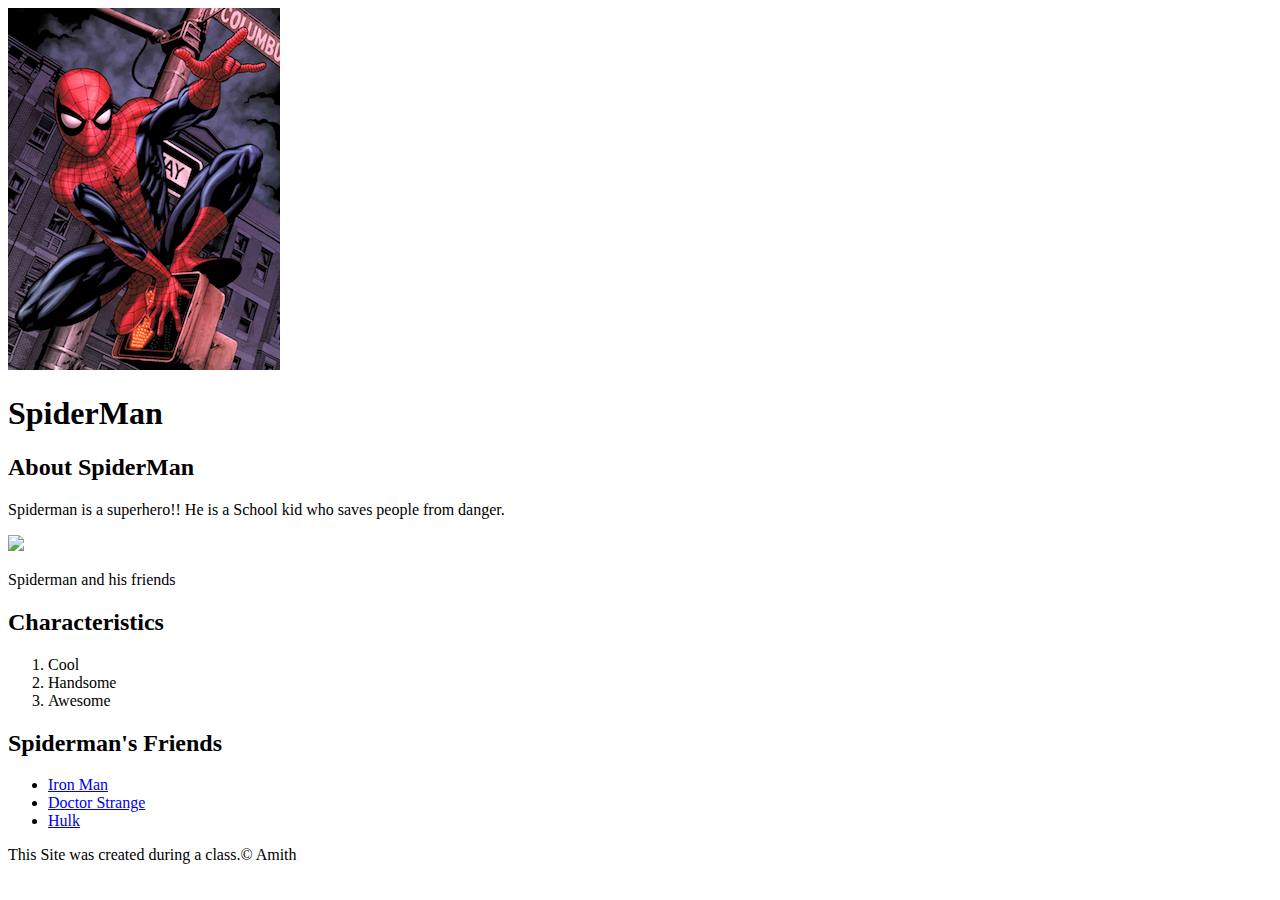
==== index.html @ 14b13ca0 "first webpage" ====
<!DOCTYPE html>
<html>
<head>
	<title>SpiderMan</title>
	<link rel="icon" href="images/spiderman2.jpg"></link>
</head>
<body>
	<!--Header-->
	<header>
		<img src="images/spiderman2.jpg">
		<h1>SpiderMan</h1>
	</header>

	<!--Main-->
	<main>
	<h2>About SpiderMan</h2>
	<p>Spiderman is a superhero!! He is a School kid who saves people from danger.</p>
	<img src="images/Spiderman.jpg">

	<p>Spiderman and his friends</p>
	<h2>Characteristics</h2>
	<ol>
		<li>Cool</li>
		<li>Handsome</li>
		<li>Awesome</li>
	</ol>
	<h2>Spiderman's Friends</h2>
	<ul>
		<li><a target="blank" href="https://marvelcinematicuniverse.fandom.com/wiki/Iron_Man">Iron Man</a></li>
		<li><a target="blank" href="https://marvel.fandom.com/wiki/Stephen_Strange_(Earth-616)">Doctor Strange</a></li>
		<li><a target="blank" href="https://marvel.fandom.com/wiki/Bruce_Banner_(Earth-616)">Hulk</a></li>
	</ul>
	</main>
	<!--footer-->
	<footer>
		<p>This Site was created during a class.&copy; 
		Amith</p>
	</footer>

</body>
</html>
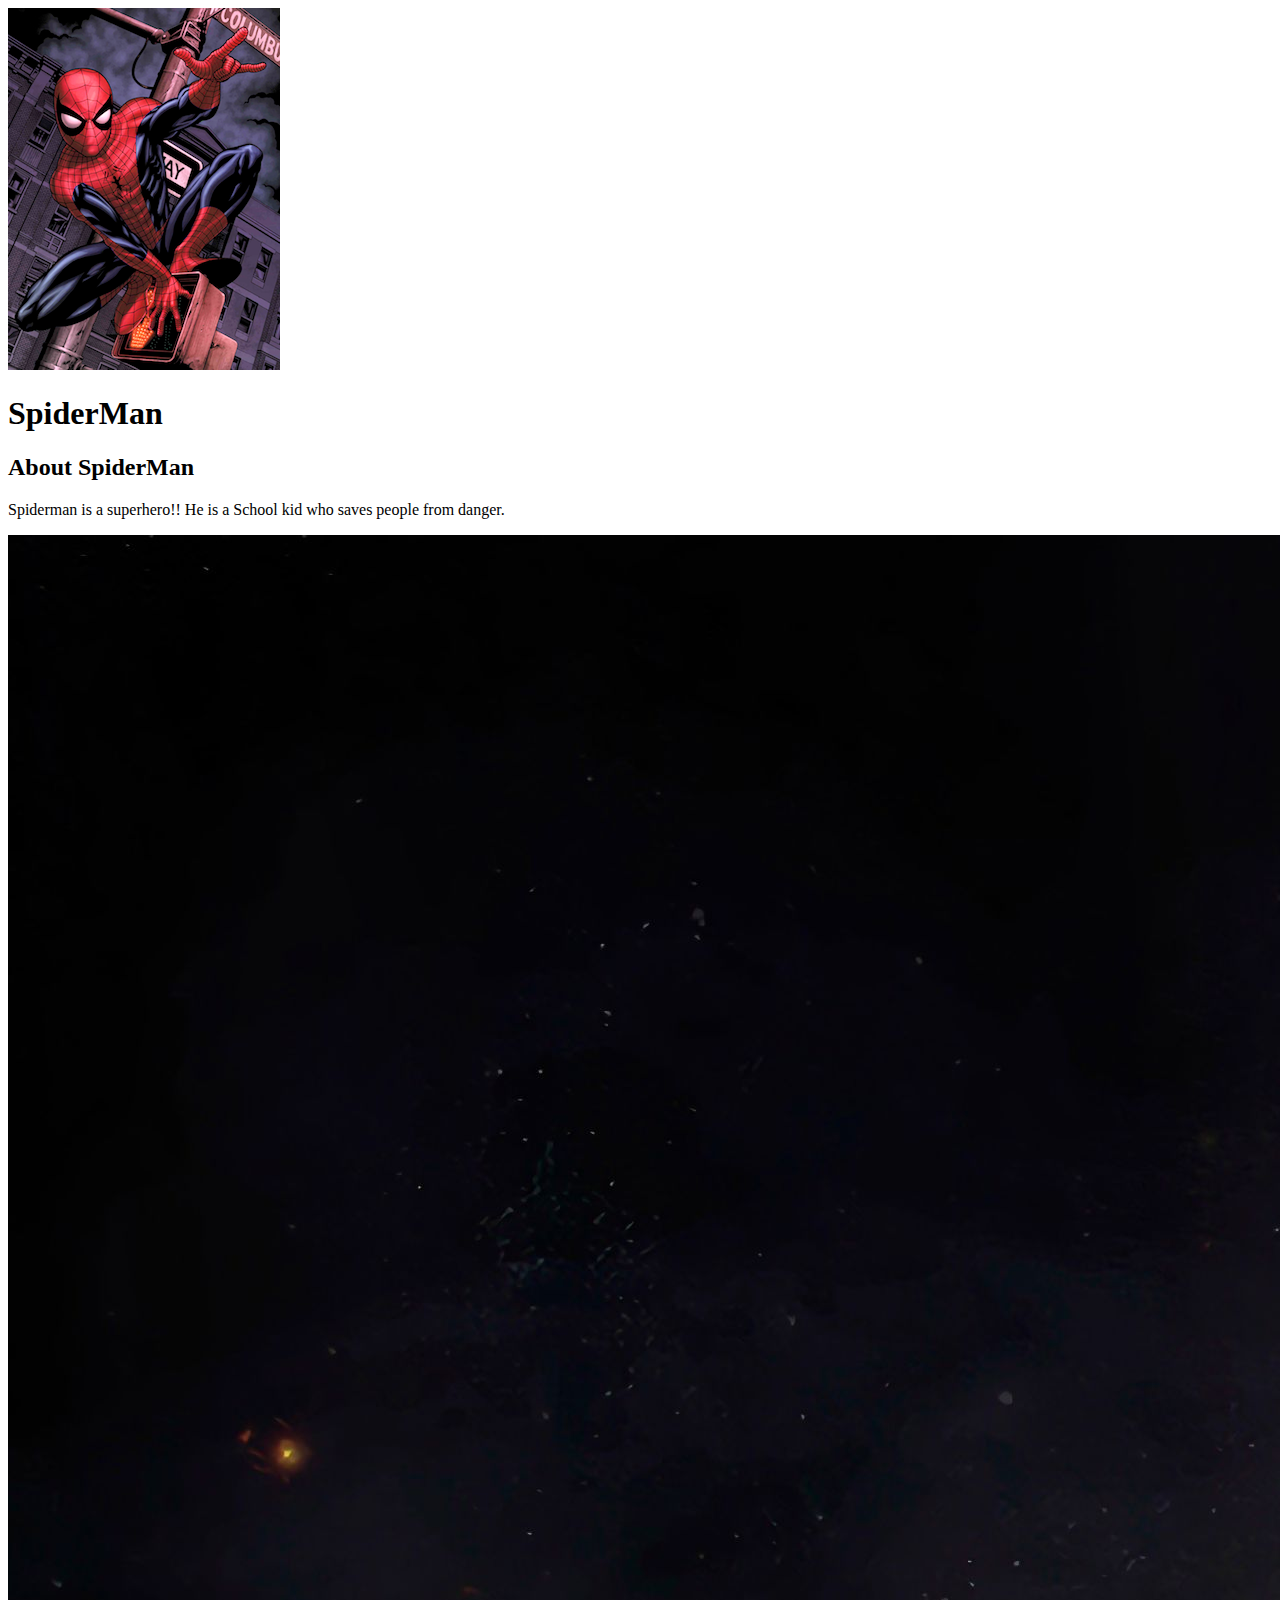
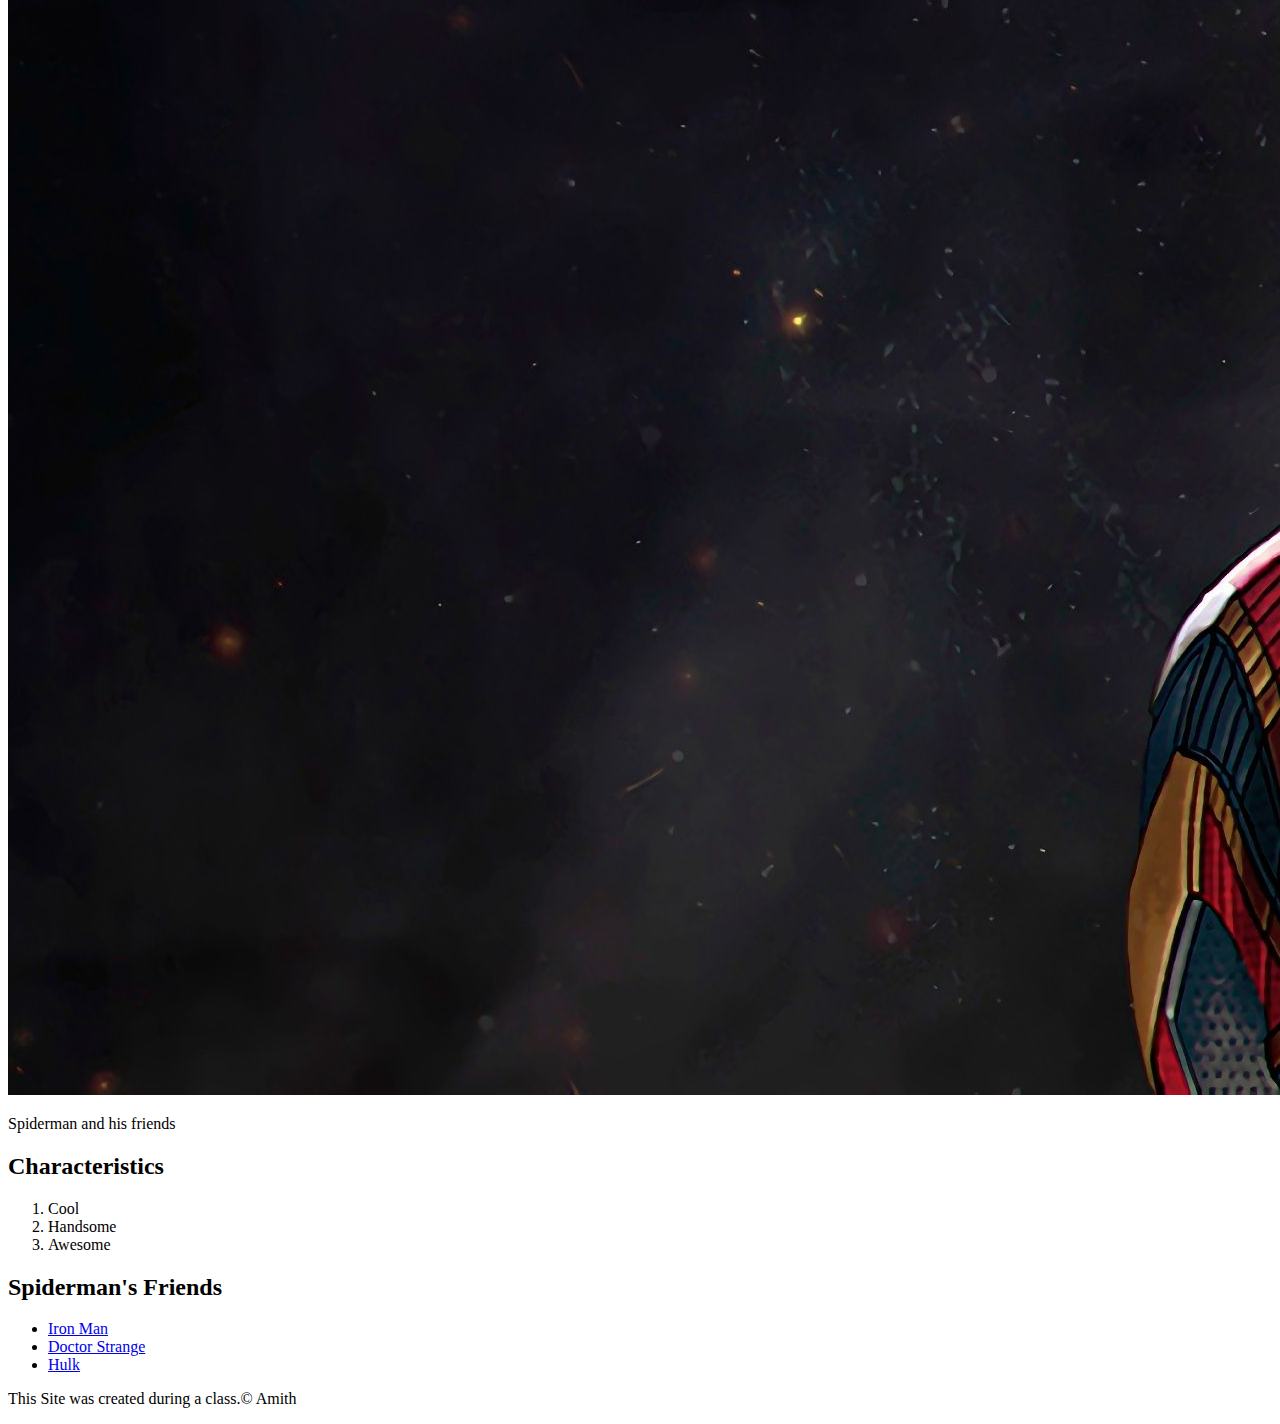
==== commit 39afde67: "Update index.html" ====
--- a/index.html
+++ b/index.html
@@ -15,7 +15,7 @@
 	<main>
 	<h2>About SpiderMan</h2>
 	<p>Spiderman is a superhero!! He is a School kid who saves people from danger.</p>
-	<img src="images/Spiderman.jpg">
+	<img src="images/spiderman.jpg">
 
 	<p>Spiderman and his friends</p>
 	<h2>Characteristics</h2>
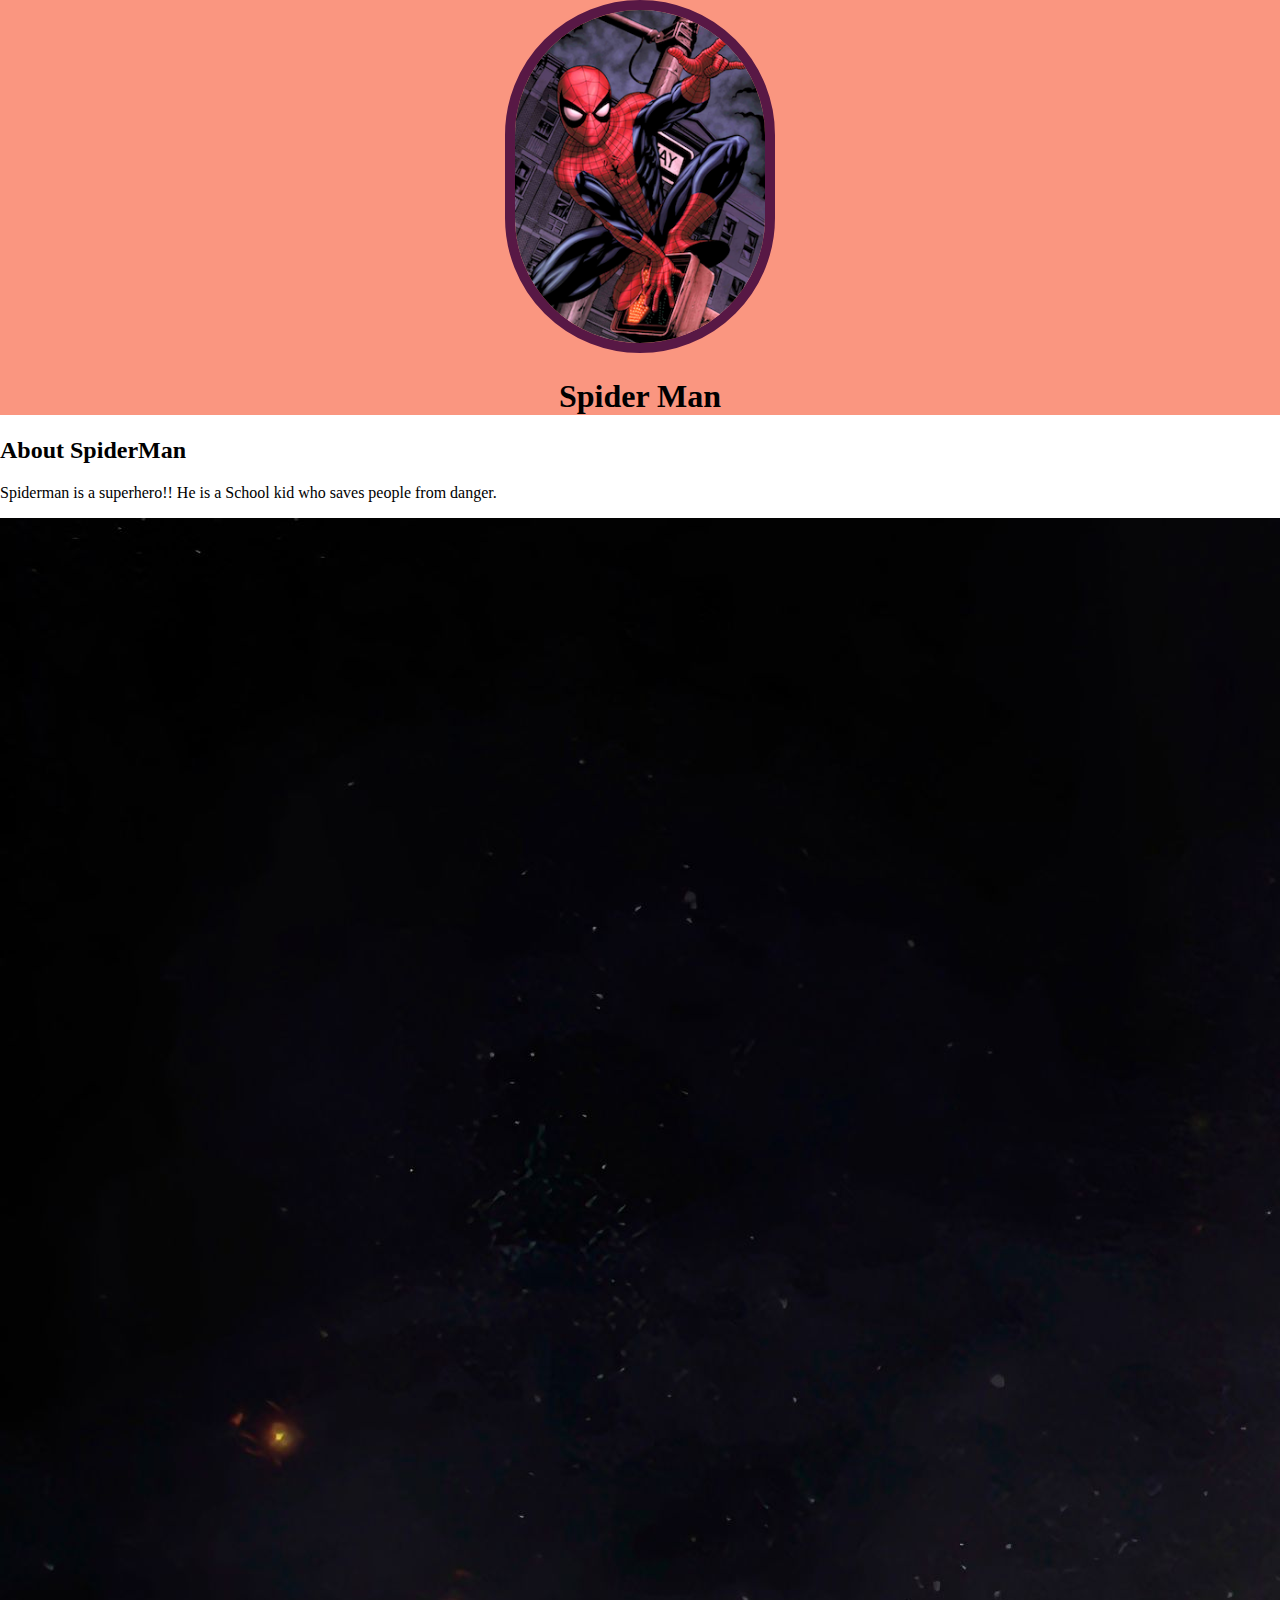
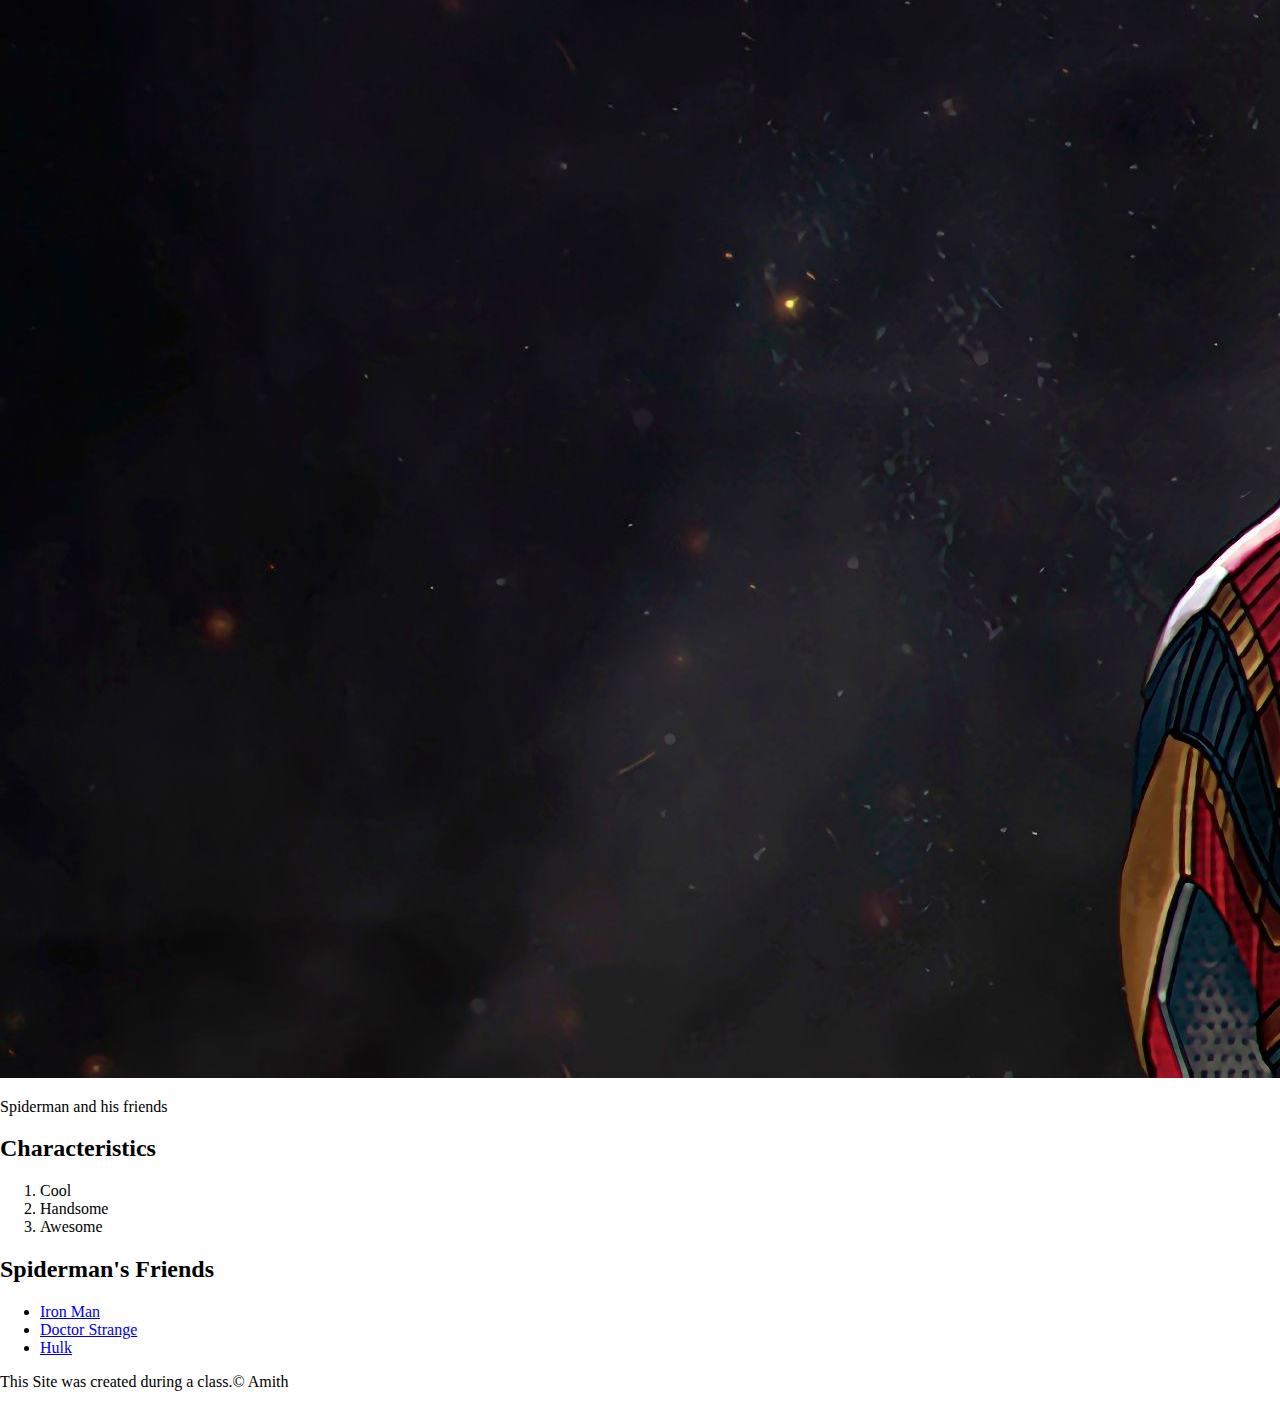
==== commit fdcc2d49: "css" ====
--- a/index.html
+++ b/index.html
@@ -3,12 +3,13 @@
 <head>
 	<title>SpiderMan</title>
 	<link rel="icon" href="images/spiderman2.jpg"></link>
+	<link rel="stylesheet" type="text/css" href="css/hero.css">
 </head>
 <body>
 	<!--Header-->
 	<header>
 		<img src="images/spiderman2.jpg">
-		<h1>SpiderMan</h1>
+		<h1>Spider Man</h1>
 	</header>
 
 	<!--Main-->
--- a/css/hero.css
+++ b/css/hero.css
@@ -0,0 +1,14 @@
+body{
+	margin: 0;
+}
+
+header{
+	background-color: #FA9680;
+	text-align: center;
+}
+header img{
+	border-radius: 150px;
+	width: 250px;
+	border: 10px solid #581845;
+
+}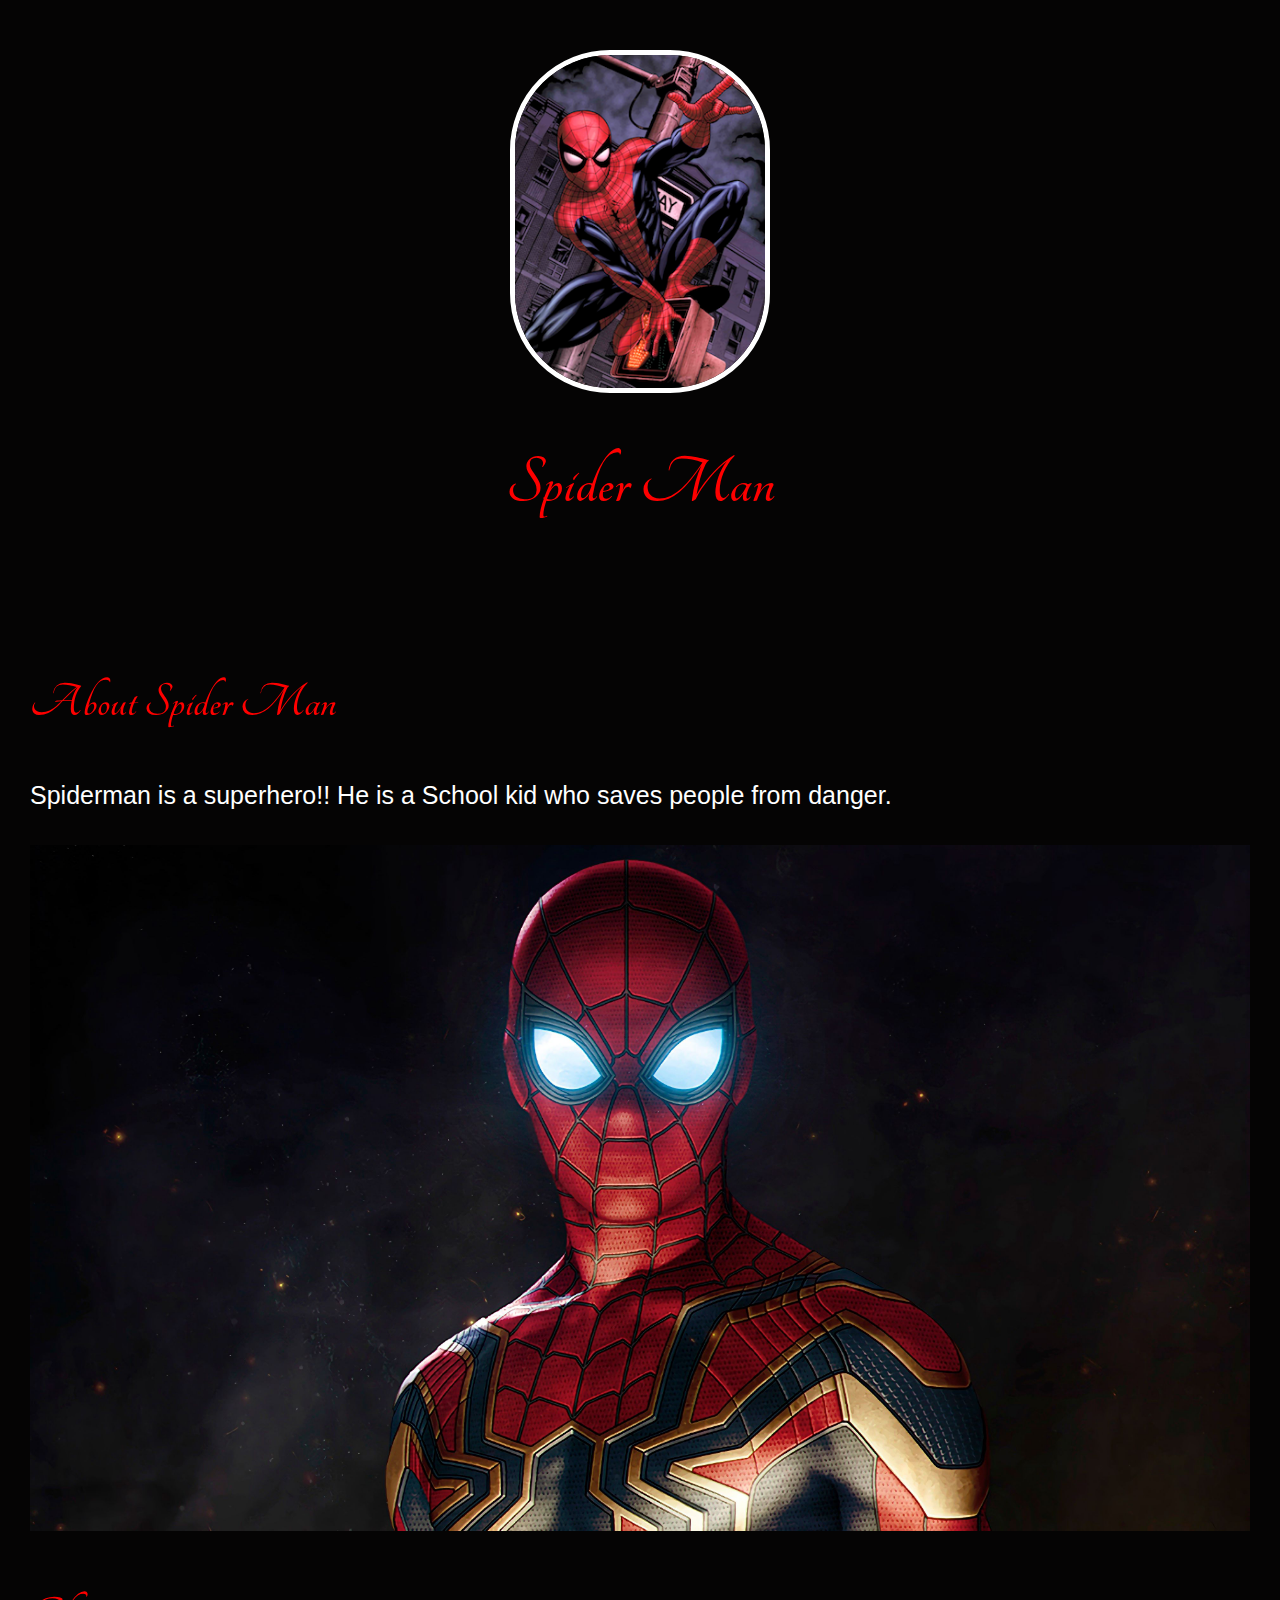
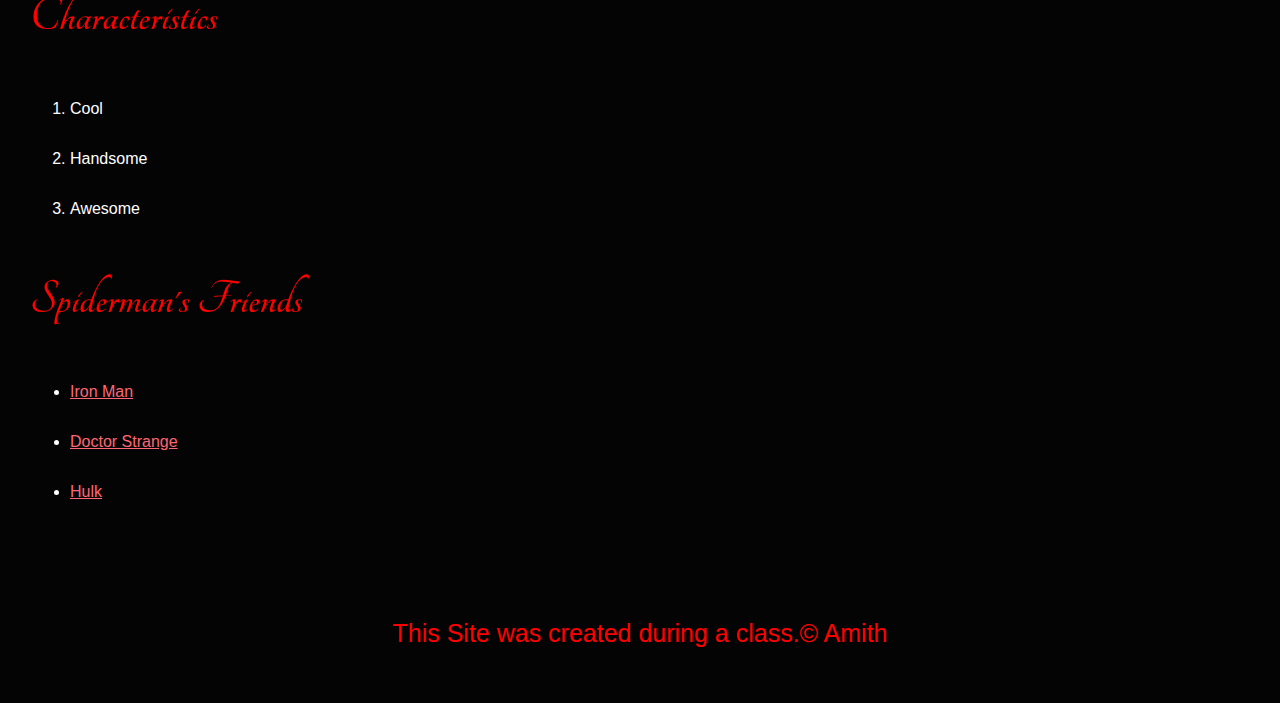
==== commit 75976cec: "task done" ====
--- a/index.html
+++ b/index.html
@@ -3,6 +3,8 @@
 <head>
 	<title>SpiderMan</title>
 	<link rel="icon" href="images/spiderman2.jpg"></link>
+	<link rel="preconnect" href="https://fonts.gstatic.com">
+<link href="https://fonts.googleapis.com/css2?family=Tangerine:wght@700&display=swap" rel="stylesheet">
 	<link rel="stylesheet" type="text/css" href="css/hero.css">
 </head>
 <body>
@@ -14,11 +16,10 @@
 
 	<!--Main-->
 	<main>
-	<h2>About SpiderMan</h2>
+	<h2>About Spider Man</h2>
 	<p>Spiderman is a superhero!! He is a School kid who saves people from danger.</p>
 	<img src="images/spiderman.jpg">
-
-	<p>Spiderman and his friends</p>
+	
 	<h2>Characteristics</h2>
 	<ol>
 		<li>Cool</li>
--- a/css/hero.css
+++ b/css/hero.css
@@ -1,14 +1,62 @@
 body{
 	margin: 0;
+	font-family: 'Arial','Helvetica',sans-serif;
+	color: white;
+	line-height: 50px;
 }
 
 header{
-	background-color: #FA9680;
+	background-color: #050404;
 	text-align: center;
+	padding-top: 50px;
+	padding-bottom: 50px;
 }
+
+h1, h2{
+	font-family: 'Tangerine', cursive;
+	color: red;
+}
+h2{
+	font-size: 50px;
+}
+p{
+	color: white;
+	font-size: 25px;
+}
+header h1{
+	font-size: 70px;
+}
+
 header img{
-	border-radius: 150px;
+
+	border-radius: 100px;
 	width: 250px;
-	border: 10px solid #581845;
+	border: 5px solid white;
 
+}
+main {
+	padding: 30px;
+	max-width: 1300px;
+	margin: 0 auto;
+	background-color: #050404;
+	
+}
+main img{
+	max-width: 100%;
+}
+a{
+	color: #FE6774 ;
+}
+a:hover{
+	color: white;
+	background-color: red;
+}
+
+footer{
+	text-align: center;
+	background-color: #050404;
+	padding: 20px;
+}
+footer p{
+	color: red;
 }